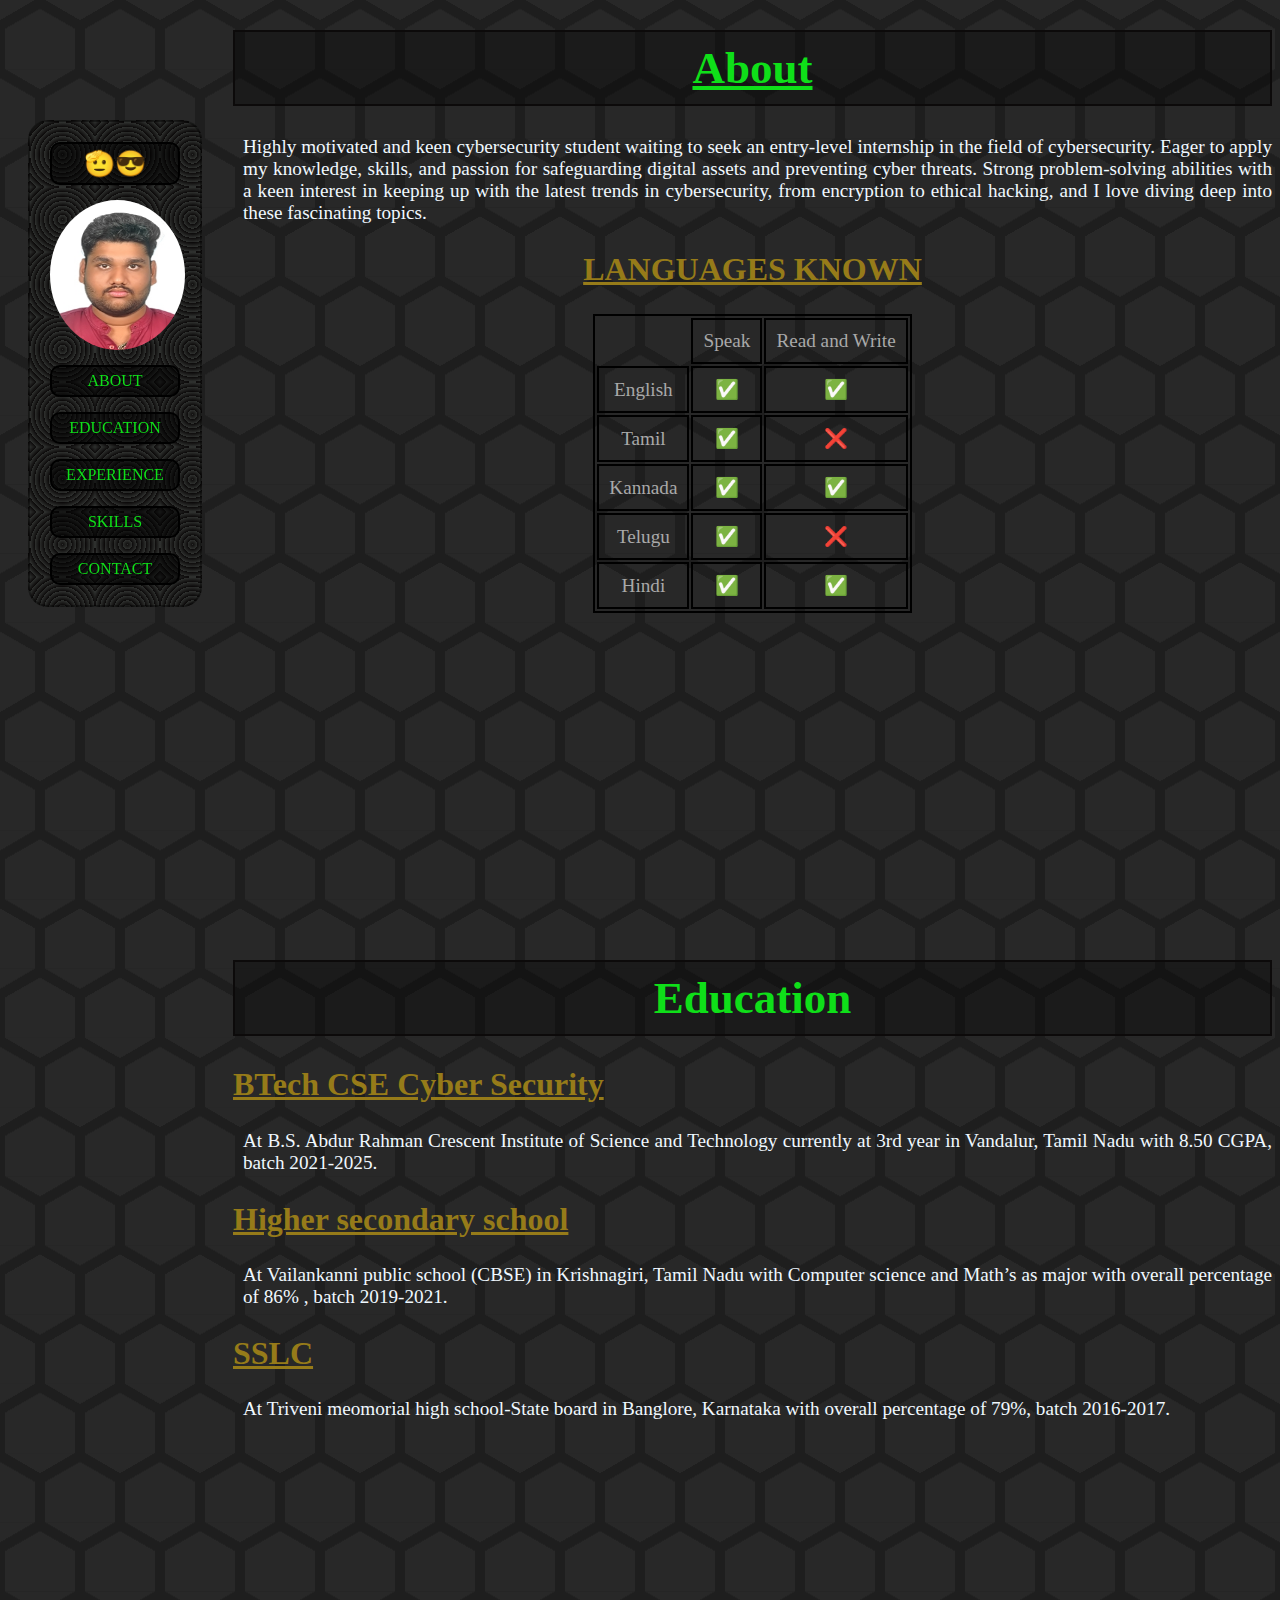
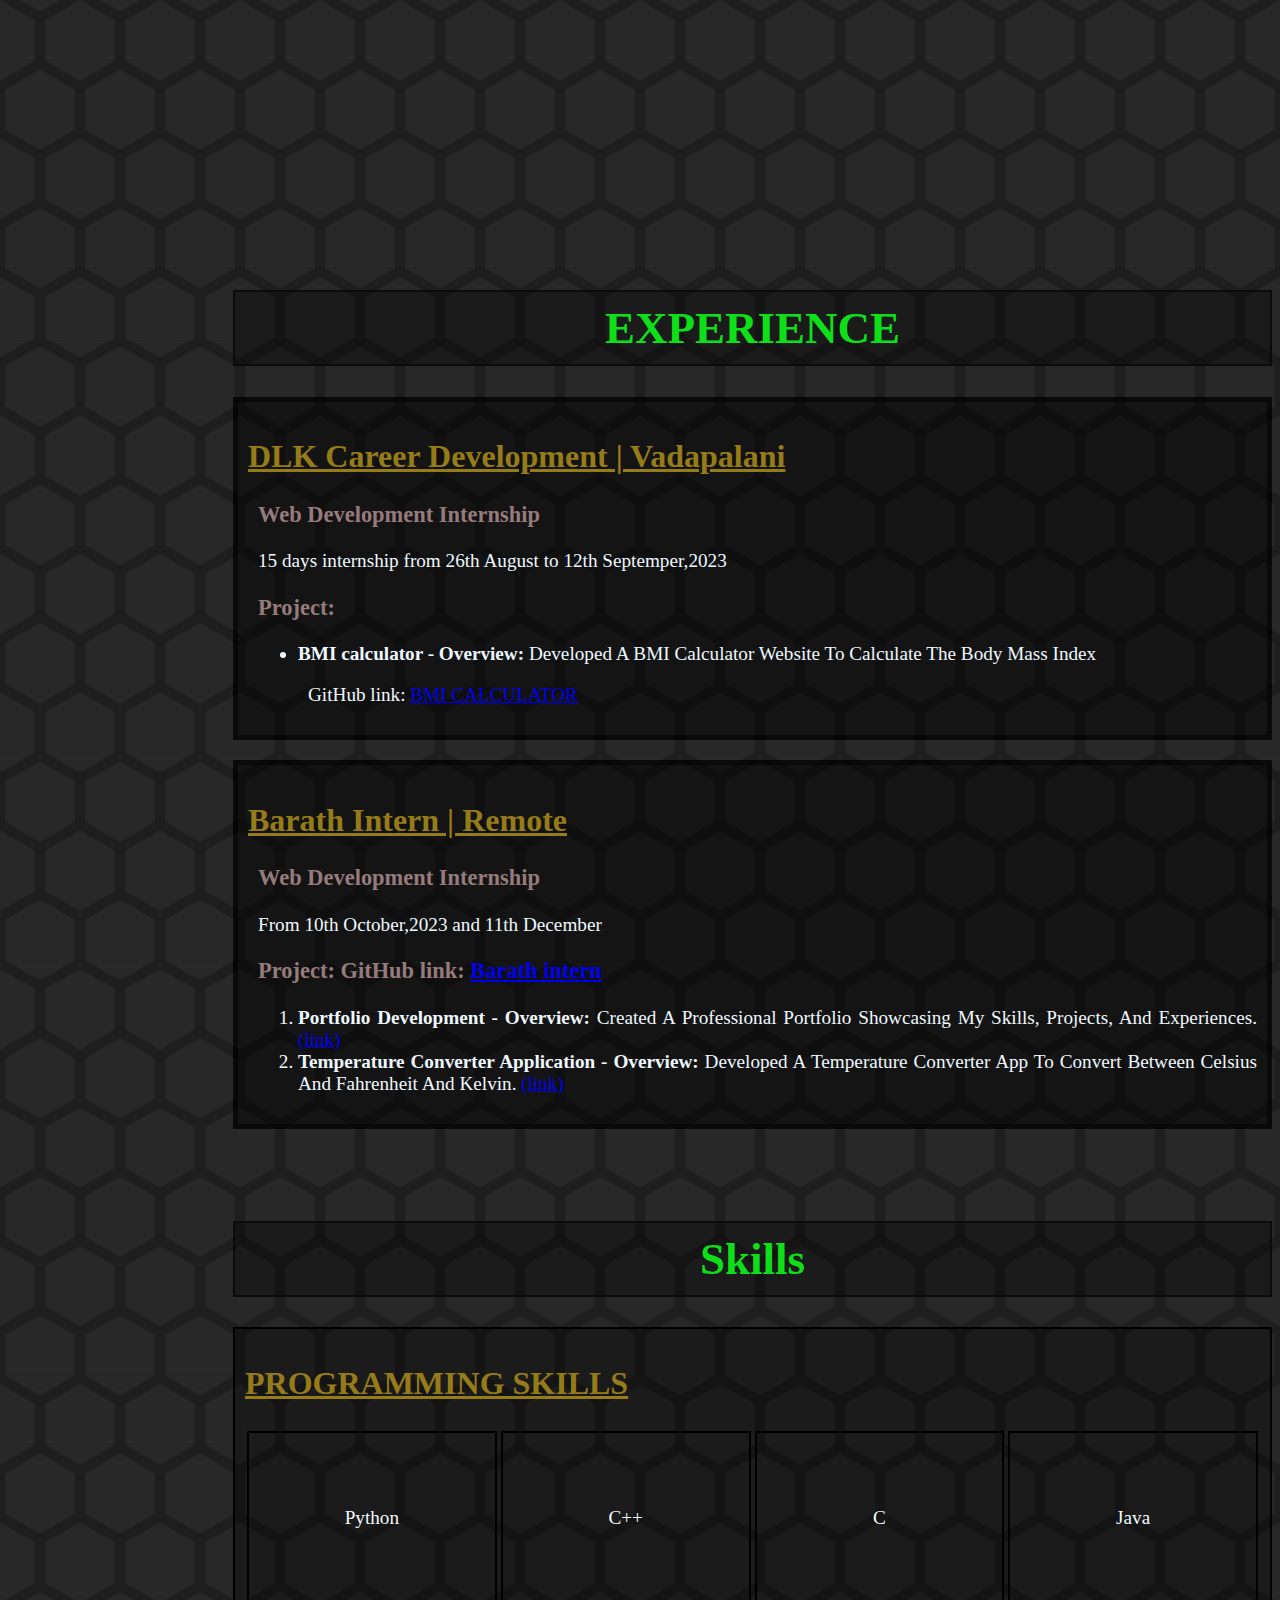
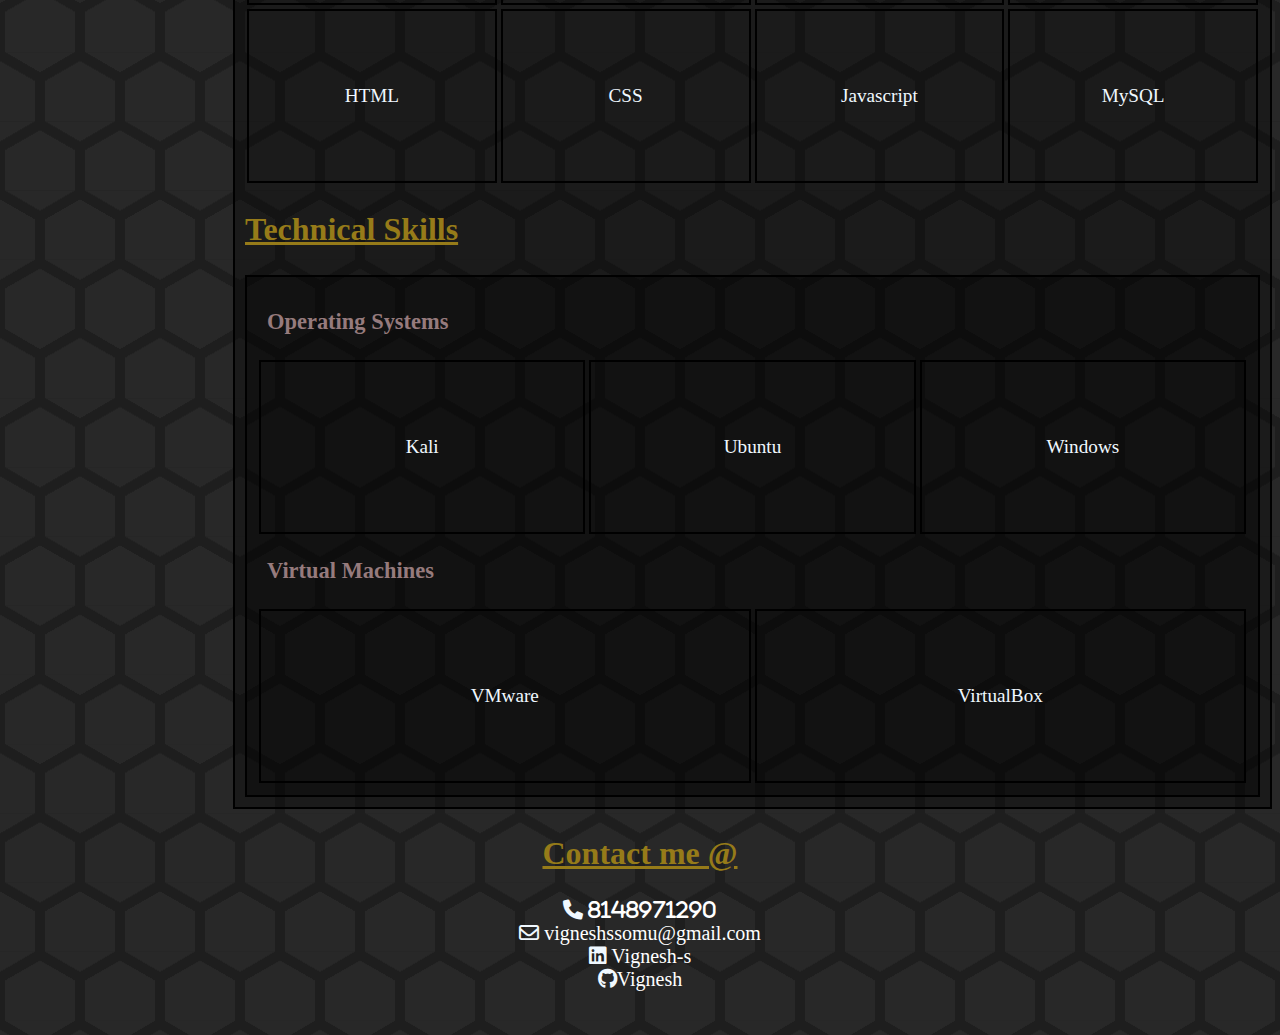
==== index.html @ f504a4af "Create index.html" ====
<!DOCTYPE html>
<html lang="en">
<head>
    <meta charset="UTF-8">
    <meta name="viewport" content="width=device-width, initial-scale=1.0">
    <title>Home index vk</title>
    <link rel="stylesheet" href="style.css">
    <link rel="stylesheet" href="https://cdnjs.cloudflare.com/ajax/libs/font-awesome/6.0.0-beta3/css/all.min.css">
    
</head>
<body>
    <aside>
        <a href="#" id="profile">🫡😎</a> 
        <img src="img/profile.jpg" width="135px" height="150px" alt="profile" style="border-radius: 50%;">
        <a href="#About">ABOUT</a> 
        <a href="#Education">EDUCATION</a> 
        <a href="#EXPERIENCE">EXPERIENCE</a>
        <a href="#SKILLS">SKILLS</a>
        <a href="#contact">CONTACT</a>
        
        
    </aside>

    <article>
        <div id="About" >
            <h1> <u>About</u></h1>
            <p>Highly motivated and keen cybersecurity student waiting to seek an entry-level internship in the field of cybersecurity. Eager to apply my knowledge, skills, and passion for safeguarding digital assets and preventing cyber threats. Strong problem-solving abilities with a keen interest in keeping up with the latest trends in cybersecurity, from encryption to ethical hacking, and I love diving deep into these fascinating topics.</p>
            <H2>LANGUAGES KNOWN</H2>
            <table>
                <th>
                    <td>Speak</td>
                    <td>Read and Write</td>
                </th>
                <tr>
                    <td>English</td>
                    <td>&#9989</td>
                    <td>&#9989</td>
                </tr>
                <tr>
                    <td>Tamil</td>
                    <td>&#9989</td>
                    <td>&#10060</td>
                </tr>
                <tr>
                    <td>Kannada</td>
                    <td>&#9989</td>
                    <td>&#9989</td>
                </tr>
                <tr>
                    <td>Telugu</td>
                    <td>&#9989</td>
                    <td>&#10060</td>
                </tr>
                <tr>
                    <td>Hindi</td>
                    <td>&#9989</td>
                    <td>&#9989</td>
                </tr>
            </table>
            
            
        </div>
        <div id="Education" >
            <h1>Education</h1>
            <h2>BTech CSE Cyber Security </h2>
            <p>At B.S. Abdur Rahman Crescent Institute of Science and Technology  currently at 3rd year in Vandalur, Tamil Nadu with 8.50 CGPA, batch 2021-2025.</p>
            <h2>Higher secondary school</h2>
            <p>At Vailankanni public school (CBSE) in Krishnagiri, Tamil Nadu with Computer science and Math’s as major with overall percentage of 86% , batch 2019-2021.</p>
            <h2>SSLC</h2>
            <p>At Triveni meomorial high school-State board in Banglore, Karnataka with overall percentage of 79%, batch 2016-2017.</p>
        </div>

        <div id="EXPERIENCE" >
            <h1>EXPERIENCE</h1>
            <div>
                <h2>DLK Career Development  |  Vadapalani</h2>
                    <h3>Web Development Internship	</h3>
                    <p>15 days internship from 26th August to 12th Septemper,2023
                    <h3 >Project:</h3>
                    <ul>
                        <li>
                            <b>BMI calculator - Overview:</b> Developed A BMI Calculator Website To Calculate The Body Mass Index
                            <p>
                                GitHub link: <a href="https://github.com/Vicky-Vignesh2004/My-web-pages/blob/main/bmi.html">BMI CALCULATOR</a>
                            </p>
                        </li>
                    </ul>
            </div>
            <div>
                <h2>Barath Intern  | Remote</h2>
                    <h3>Web Development Internship</h3>
                    <p>From 10th October,2023 and 11th December</p>
                    <h3>Project:  GitHub link: <a href="https://github.com/Vicky-Vignesh2004/Bharat-Intern/tree/main">Barath intern</a> </h3>
                    <ol>
                        <li>
                            <b>Portfolio Development - Overview:</b> Created A Professional Portfolio Showcasing My Skills, Projects, And Experiences. <a href="https://github.com/Vicky-Vignesh2004/Bharat-Intern/tree/main/Portfolio">(link)</a>
                        </li>
                        <li>
                            <b>Temperature Converter Application - Overview:</b> Developed A Temperature Converter App To Convert Between Celsius And Fahrenheit And Kelvin. <a href="https://github.com/Vicky-Vignesh2004/Bharat-Intern/tree/main/Temperature%20Converter">(link)</a>
                        </li>
                        
                    </ol>
            </div>
        </div>
        <div id="SKILLS" >
            <h1>Skills</h1>
            <div id="pro-sk">
                <h2>PROGRAMMING SKILLS</h2>
                <div class="skill-card1">
                <div id="py">Python</div>
                <div id="Cpp">C++</div>
                <div id="C">C</div>
                <div id="java">Java</div>
            </div>
            <div class="skill-card2">
                <div id="html">HTML </div>
                <div id="css">CSS</div>
                <div id="js">Javascript</div>
                <div id="mysql">MySQL</div>
            </div>
            <h2>Technical Skills</h2>
            <div id="pro-sk">
                <h3>Operating Systems</h3>
                <div class="Tech_skill_card1">
                    <div id="kali">Kali</div>
                    <div id="ubuntu">Ubuntu</div>
                    <div id="windows">Windows</div>
                </div>
                <h3>Virtual Machines</h3>
                <div class="Tech_skill_card2">
                    <div id="vmware">VMware</div>
                    <div id="vb">VirtualBox</div>
                </div>
            </div>
        </div> 
        
    </article>
    
    <footer id="contact">
        <h2>Contact me @</h2>
        <div>
            <i class="fa-solid fa-phone">  <a href="tel:8148971290">8148971290</a></i><br>
            <i class="fa-regular fa-envelope"></i> <a href="mailto:vigneshssomu@gmail.com ">vigneshssomu@gmail.com</a> <br>
        </div>
        <div>
            <i class="fa-brands fa-linkedin" ></i> <a href="https://www.linkedin.com/in/vignesh-s---">Vignesh-s</a> <br>
            <i class="fa-brands fa-github"></i><a href="https://github.com/Vicky-Vignesh2004/">Vignesh</a>
        </div>
    </footer>

</body>
</html>
---- style.css ----
body{
    
  --s: 40px; /* control the size */

  --c: #0000, #282828 0.5deg 119.5deg, #0000 120deg;
  --g1: conic-gradient(from 60deg at 56.25% calc(425% / 6), var(--c));
  --g2: conic-gradient(from 180deg at 43.75% calc(425% / 6), var(--c));
  --g3: conic-gradient(from -60deg at 50% calc(175% / 12), var(--c));
  background: var(--g1), var(--g1) var(--s) calc(1.73 * var(--s)), var(--g2),
    var(--g2) var(--s) calc(1.73 * var(--s)), var(--g3) var(--s) 0,
    var(--g3) 0 calc(1.73 * var(--s)) #1e1e1e;
  background-size: calc(2 * var(--s)) calc(3.46 * var(--s));
}

aside{
    margin: 20px;
    margin-top: 10vh;
    padding: 20px;
    width: 130px;
    border: 2px solid rgba(0, 0, 0, 0.38);
    border-radius: 20px;
    text-align: center;
    position: fixed;
    display: flex;
    flex-direction: column;
    gap: 15px;

    background-image: repeating-radial-gradient(  #0c0a0a 80%,#2f312f 90%,#3f4549 90%);
    background-size: 65px 65px;
}
aside #profile{
    color: aliceblue;
    font-size: 25px;
}

aside a{
    border: 2px solid black;
    padding: 5px;
    border-radius: 10px;
    text-decoration: none;
    color: rgb(15, 223, 25);
    background-color: rgba(0, 0, 0, 0.5);


}
aside a:hover{
    background-color:rgb(0, 0, 0) ;
    color:  rgb(15, 223, 25);
    box-shadow: 0 0 20px 5px;
    background: transparent;
}


article{
    margin-left: 225px;
    color: aliceblue;
    font-size: larger;
    
}

article h1{
    padding: 10px;
    text-align: center;
    
    border: 2px solid #0c0a0a;
    background-color: rgba(0, 0, 0, 0.3);
    font-size: 45px;
    color:rgb(15, 223, 25);
}
article h1:hover{
    box-shadow: 0 4px 8px 0 rgba(0, 0, 0, 0.2), 0 6px 20px 0 rgba(0, 0, 0, 0.19);
}
article h2{
    font-size: 32px;
    text-decoration: underline;
    color: rgb(150,123, 25);
    
}

article h2:hover{
    font-size: 36px;
    box-shadow: 0 4px 8px 0 rgba(0, 0, 0, 0.2), 0 6px 20px 0 rgba(0, 0, 0, 0.19);
}
article h3{
    color: rgb(150,123, 125);
}

#About h2{
    text-align: center;
}
#About  table{
    margin-left: auto;
    margin-right: auto;
    border: 2px double black;
    text-align: center;
    color: darkgray;
    table-layout: fixed;
}
#About  table:hover{
    background-color: rgba(0, 0, 0,0.2);
    box-shadow: 0 4px 8px 0 rgba(0, 0, 0, 0.2), 0 6px 20px 0 rgba(0, 0, 0, 0.19);
}
#About td{
    border: 2px solid black;
    padding: 10px;
}

#About, #Education, #EXPERIENCE, #SKILLS{
    min-height: 100vh;
    text-align: justify;

}



#EXPERIENCE div{
    border: 5px solid rgba(0, 0, 0,0.5);
    padding: 10px;
    margin: 10px 0px 20px;
    background-color: rgba(0, 0, 0, 0.5);
}

#EXPERIENCE div:hover{
    background-color: rgba(0, 0, 0, 0.8);
    border-radius: 20px;
    box-shadow: 0 4px 8px 10px rgba(0, 0, 0, 0.2), 0 6px 20px 10px rgba(0, 0, 0, 0.19);
}

h3,p,ol,ul{
    margin-left: 10px
}

#pro-sk{
    background-color: rgba(0, 0, 0, 0.3);
    padding: 10px;
    border: 2px solid black;
}
.skill-card1{
    
    width: max;
    display: flex;
    flex-direction: row;
}

.skill-card1 div{
    padding: 10px;
    flex: 1;
    border: 2px solid black;
    text-align: center;
    line-height: 150px;
    height: 150px;
    margin: 2px;
}

.skill-card2{
    
    width: max;
    display: flex;
    flex-direction: row;}

.skill-card2 div{
    padding: 10px;
    flex: 1;
    border: 2px solid black;
    text-align: center;
    line-height: 150px;
    height: 150px;
    margin: 2px;
}
#py:hover{
    
    color: transparent;
    flex: 3;
    background-image: url(img/py.png);
    background-position: center;
    background-repeat: no-repeat;
    background-size: contain;
    
}
#Cpp:hover{
    color: transparent;
    flex: 3;
    background-image: url(img/c++.png);
    background-position: center;
    background-repeat: no-repeat;
    background-size: contain;
}
#C:hover{
    color: transparent;
    flex: 3;
    background-image: url(img/c.png);
    background-position: center;
    background-repeat: no-repeat;
    background-size: contain;
}
#java:hover{
    color: transparent;
    flex: 3;
    background-image: url(img/java.png);
    background-position: center;
    background-repeat: no-repeat;
    background-size: contain;
}
#html:hover{
    color: transparent;
    flex: 3;
    background-image: url(img/html.png);
    background-position: center;
    background-repeat: no-repeat;
    background-size: contain;
}
#css:hover{
    color: transparent;
    flex: 3;
    background-image: url(img/css.png);
    background-position: center;
    background-repeat: no-repeat;
    background-size: contain;
}
#js:hover{
    color: transparent;
    flex: 3;
    background-image: url(img/js.png);
    background-position: center;
    background-repeat: no-repeat;
    background-size: contain;
}
#mysql:hover{
    color: transparent;
    flex: 3;
    background-image: url(img/mysql.png);
    background-position: center;
    background-repeat: no-repeat;
    background-size: contain;
}


.Tech_skill_card1{
    
    width: max;
    display: flex;
    flex-direction: row;
}

.Tech_skill_card1 div{
    padding: 10px;
    flex: 1;
    border: 2px solid black;
    text-align: center;
    line-height: 150px;
    height: 150px;
    margin: 2px;
}

.Tech_skill_card2{
    
    width: max;
    display: flex;
    flex-direction: row;
}

.Tech_skill_card2 div{
    padding: 10px;
    flex: 1;
    border: 2px solid black;
    text-align: center;
    line-height: 150px;
    height: 150px;
    margin: 2px;
}

#kali:hover{
    color: transparent;
    flex: 3;
    background-image: url(img/kali.png);
    background-position: center;
    background-repeat: no-repeat;
    background-size: contain;
}
#ubuntu:hover{
    color: transparent;
    flex: 3;
    background-image: url(img/ubuntu.png);
    background-position: center;
    background-repeat: no-repeat;
    background-size: contain;
}
#windows:hover{
    color: transparent;
    flex: 3;
    background-image: url(img/windows.png);
    background-position: center;
    background-repeat: no-repeat;
    background-size: contain;
}
#vmware:hover{
    color: transparent;
    flex: 3;
    background-image: url(img/vmware.png);
    background-position: center;
    background-repeat: no-repeat;
    background-size: contain;
}
#vb:hover{
    color: transparent;
    flex: 3;
    background-image: url(img/virtualbox.png);
    background-position: center;
    background-repeat: no-repeat;
    background-size: contain;
}


#contact{
    margin: 20px;

}
footer {
    
    height: 20vh;
    text-align: center;
    font-size: 20px;
    color: aliceblue;
    
}
footer a{
    text-decoration: none;
    color: white;
}
footer h2{
    font-size: 32px;
    text-decoration: underline;
    color: rgb(150,123, 25);
}
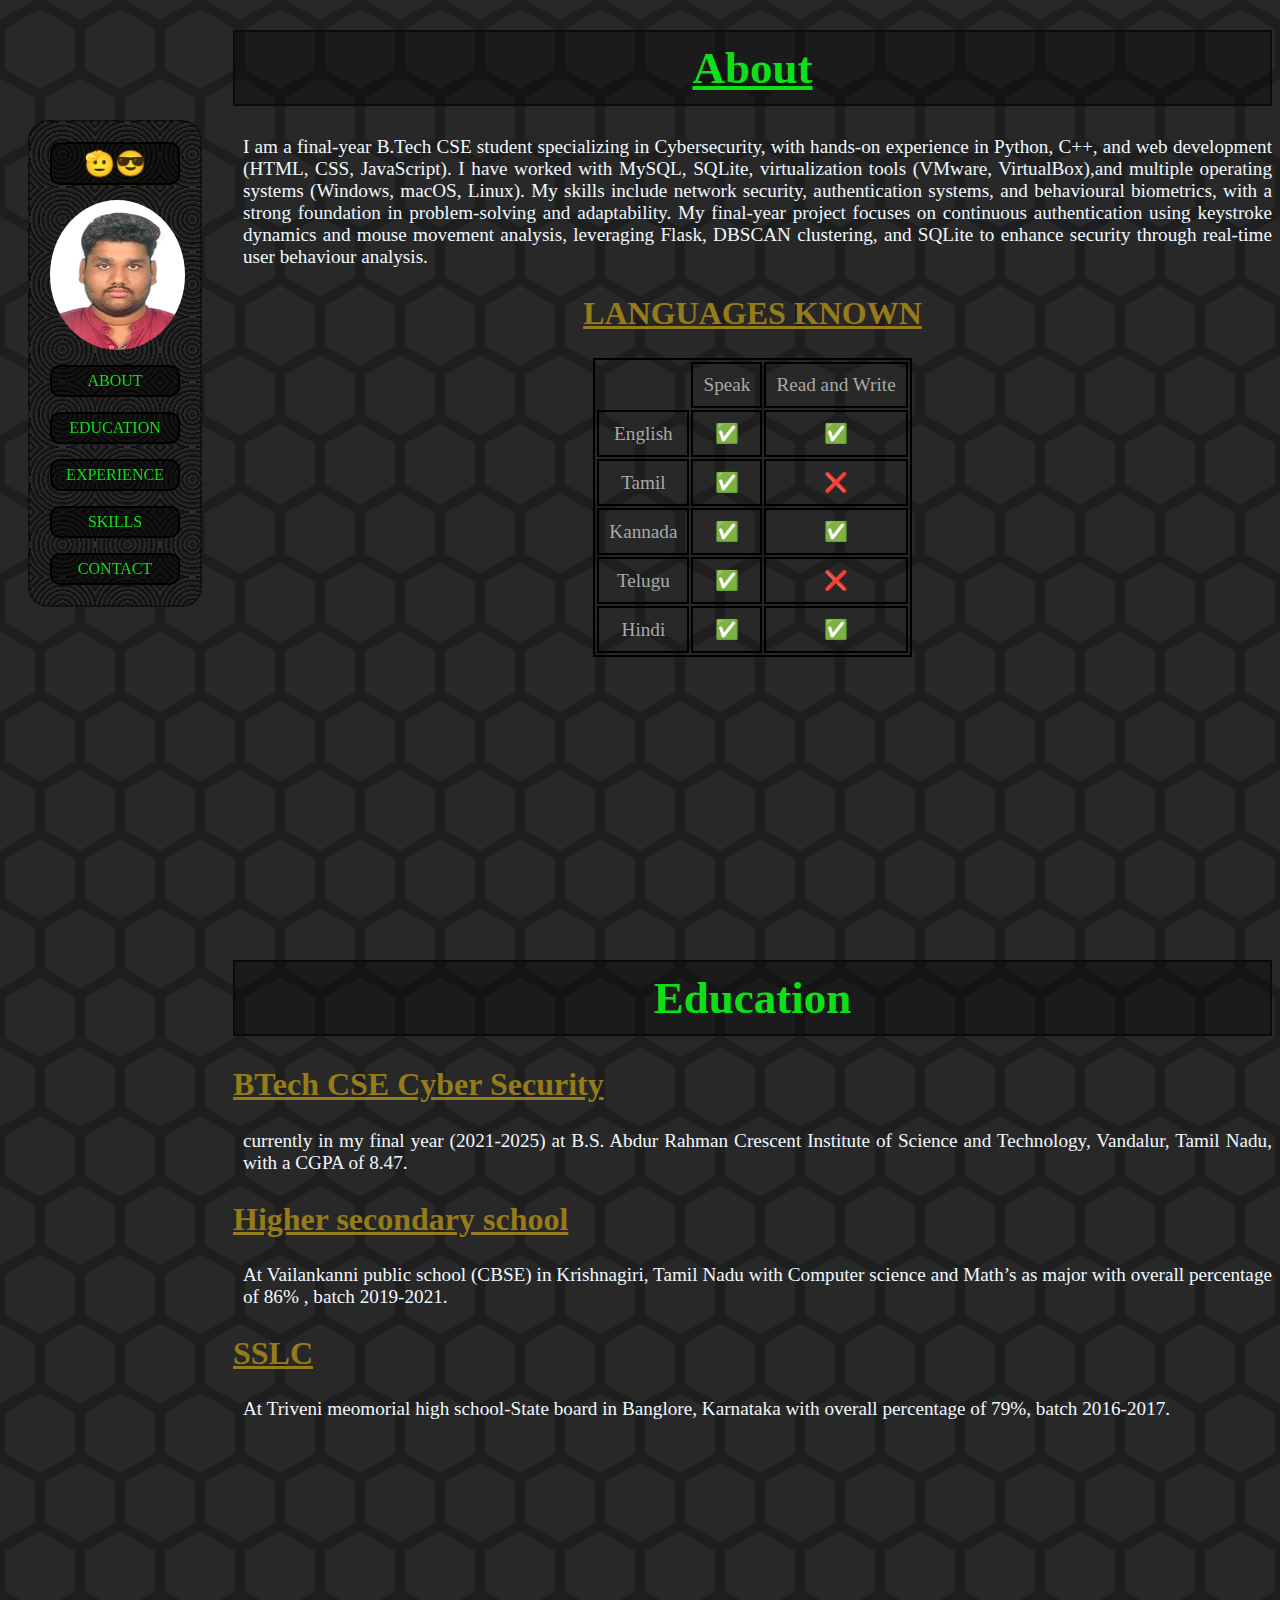
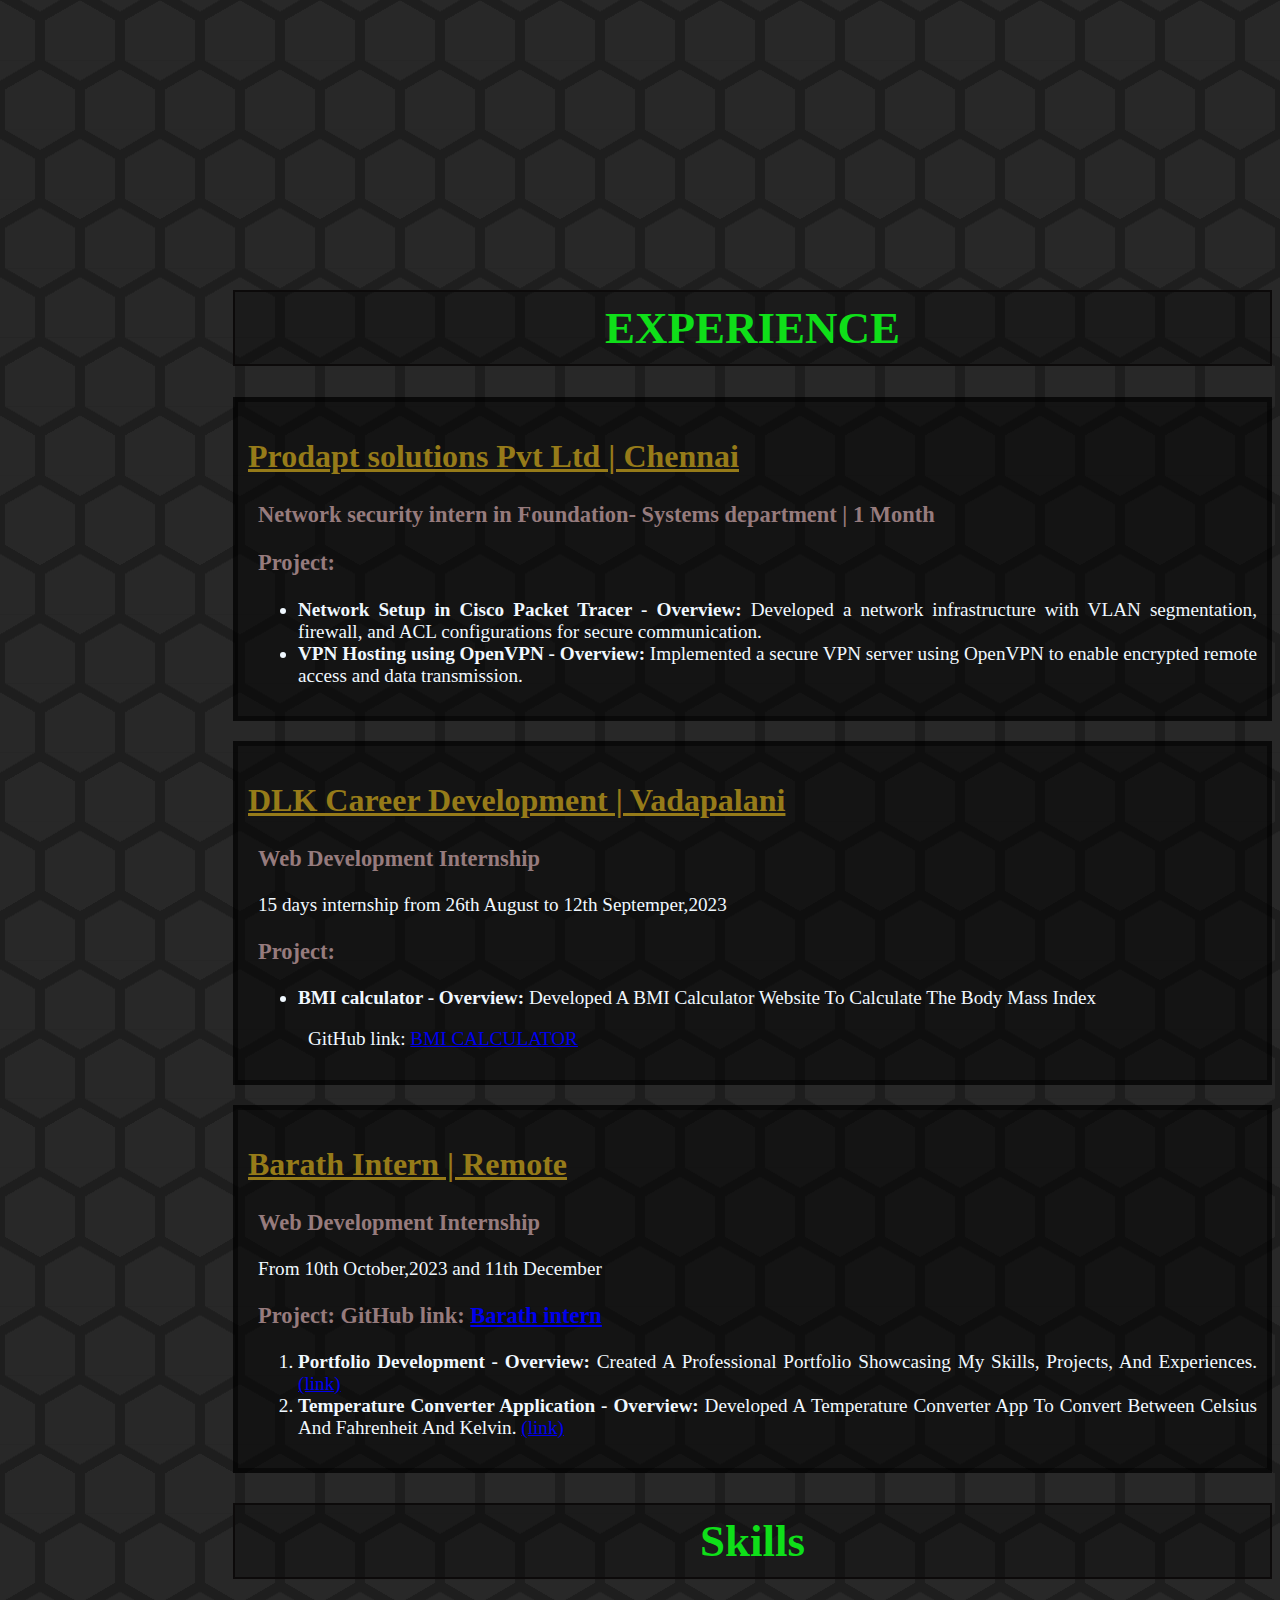
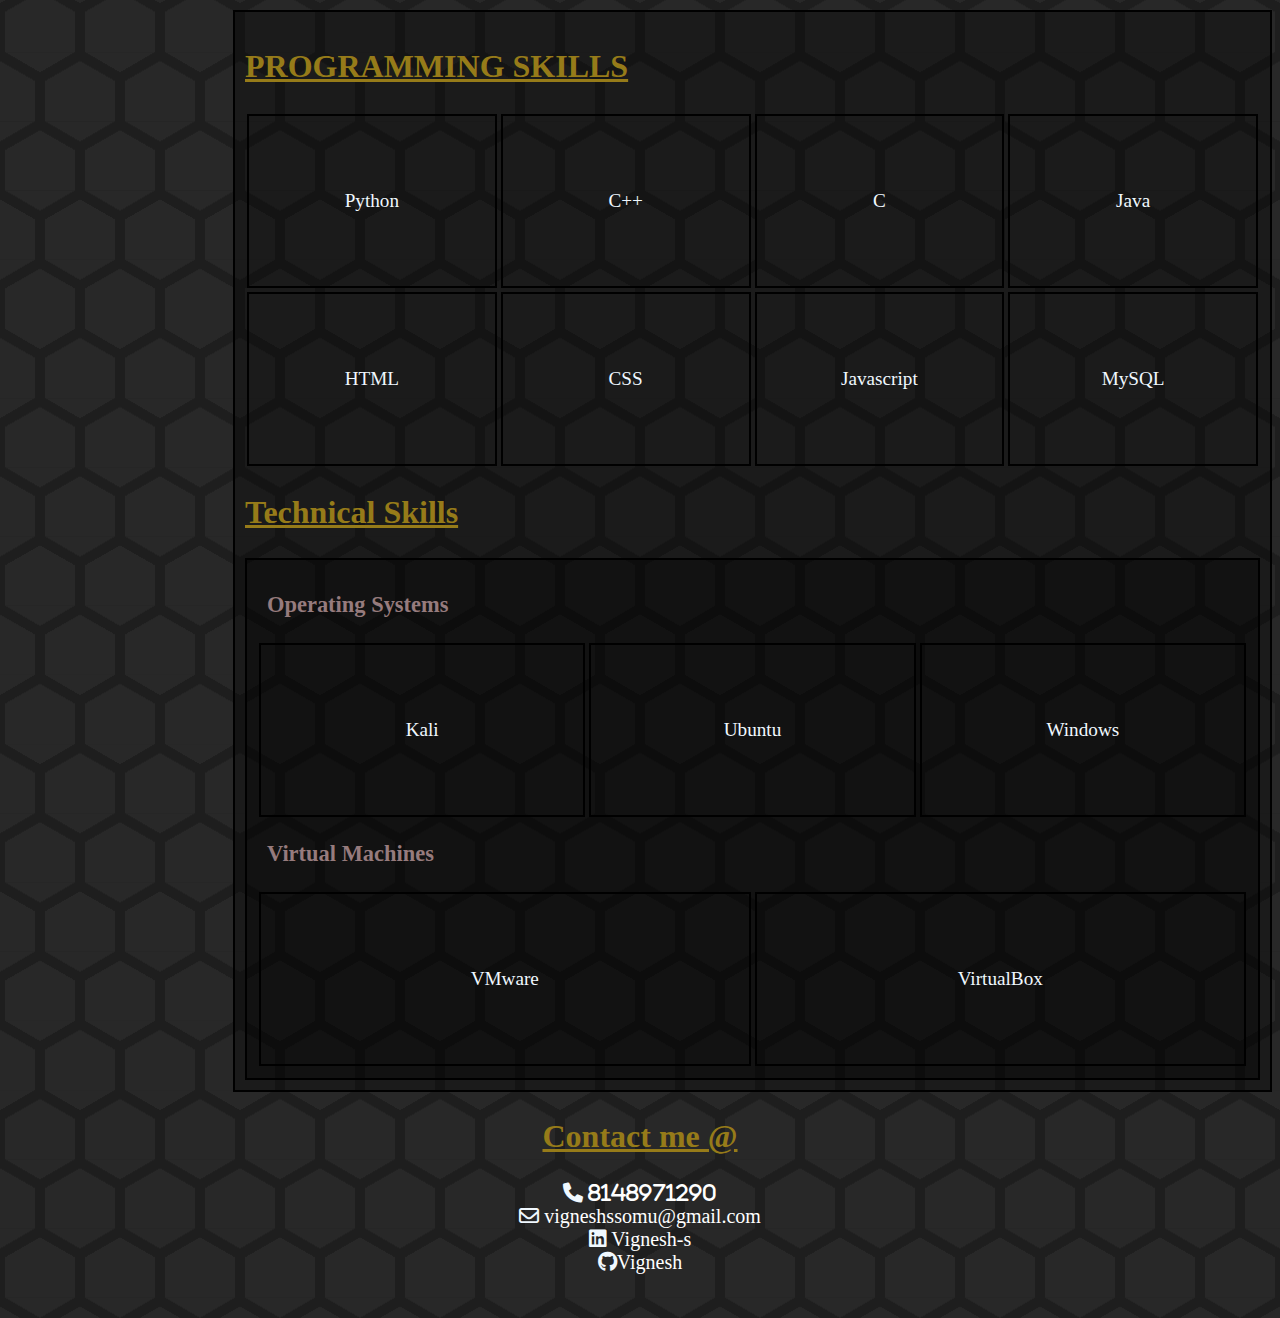
==== commit d35b4861: "Update index.html" ====
--- a/index.html
+++ b/index.html
@@ -24,7 +24,7 @@
     <article>
         <div id="About" >
             <h1> <u>About</u></h1>
-            <p>Highly motivated and keen cybersecurity student waiting to seek an entry-level internship in the field of cybersecurity. Eager to apply my knowledge, skills, and passion for safeguarding digital assets and preventing cyber threats. Strong problem-solving abilities with a keen interest in keeping up with the latest trends in cybersecurity, from encryption to ethical hacking, and I love diving deep into these fascinating topics.</p>
+            <p>I am a final-year B.Tech CSE student specializing in Cybersecurity, with hands-on experience in Python, C++, and web development (HTML, CSS, JavaScript). I have worked with MySQL, SQLite, virtualization tools (VMware, VirtualBox),and multiple operating systems (Windows, macOS, Linux). My skills include network security, authentication systems, and behavioural biometrics, with a strong foundation in problem-solving and adaptability. My final-year project focuses on continuous authentication using keystroke dynamics and mouse movement analysis, leveraging Flask, DBSCAN clustering, and SQLite to enhance security through real-time user behaviour analysis. </p>
             <H2>LANGUAGES KNOWN</H2>
             <table>
                 <th>
@@ -63,7 +63,7 @@
         <div id="Education" >
             <h1>Education</h1>
             <h2>BTech CSE Cyber Security </h2>
-            <p>At B.S. Abdur Rahman Crescent Institute of Science and Technology  currently at 3rd year in Vandalur, Tamil Nadu with 8.50 CGPA, batch 2021-2025.</p>
+            <p>currently in my final year (2021-2025) at B.S. Abdur Rahman Crescent Institute of Science and Technology, Vandalur, Tamil Nadu, with a CGPA of 8.47.</p>
             <h2>Higher secondary school</h2>
             <p>At Vailankanni public school (CBSE) in Krishnagiri, Tamil Nadu with Computer science and Math’s as major with overall percentage of 86% , batch 2019-2021.</p>
             <h2>SSLC</h2>
@@ -72,6 +72,19 @@
 
         <div id="EXPERIENCE" >
             <h1>EXPERIENCE</h1>
+            <div>
+                <h2>Prodapt solutions Pvt Ltd  |  Chennai</h2>
+                    <h3>Network security intern in Foundation- Systems department        |  1 Month</h3>
+                    <h3 >Project:</h3>
+                    <ul>
+                        <li>
+                           <b>Network Setup in Cisco Packet Tracer - Overview:</b> Developed a network infrastructure with VLAN segmentation, firewall, and ACL configurations for secure communication.  
+                        </li>
+                        <li>
+                            <b>VPN Hosting using OpenVPN - Overview:</b> Implemented a secure VPN server using OpenVPN to enable encrypted remote access and data transmission.
+                        </li>
+                    </ul>
+            </div>
             <div>
                 <h2>DLK Career Development  |  Vadapalani</h2>
                     <h3>Web Development Internship	</h3>
@@ -143,7 +156,7 @@
             <i class="fa-regular fa-envelope"></i> <a href="mailto:vigneshssomu@gmail.com ">vigneshssomu@gmail.com</a> <br>
         </div>
         <div>
-            <i class="fa-brands fa-linkedin" ></i> <a href="https://www.linkedin.com/in/vignesh-s---">Vignesh-s</a> <br>
+            <i class="fa-brands fa-linkedin" ></i> <a href="https://www.linkedin.com/in/-s-vignesh">Vignesh-s</a> <br>
             <i class="fa-brands fa-github"></i><a href="https://github.com/Vicky-Vignesh2004/">Vignesh</a>
         </div>
     </footer>
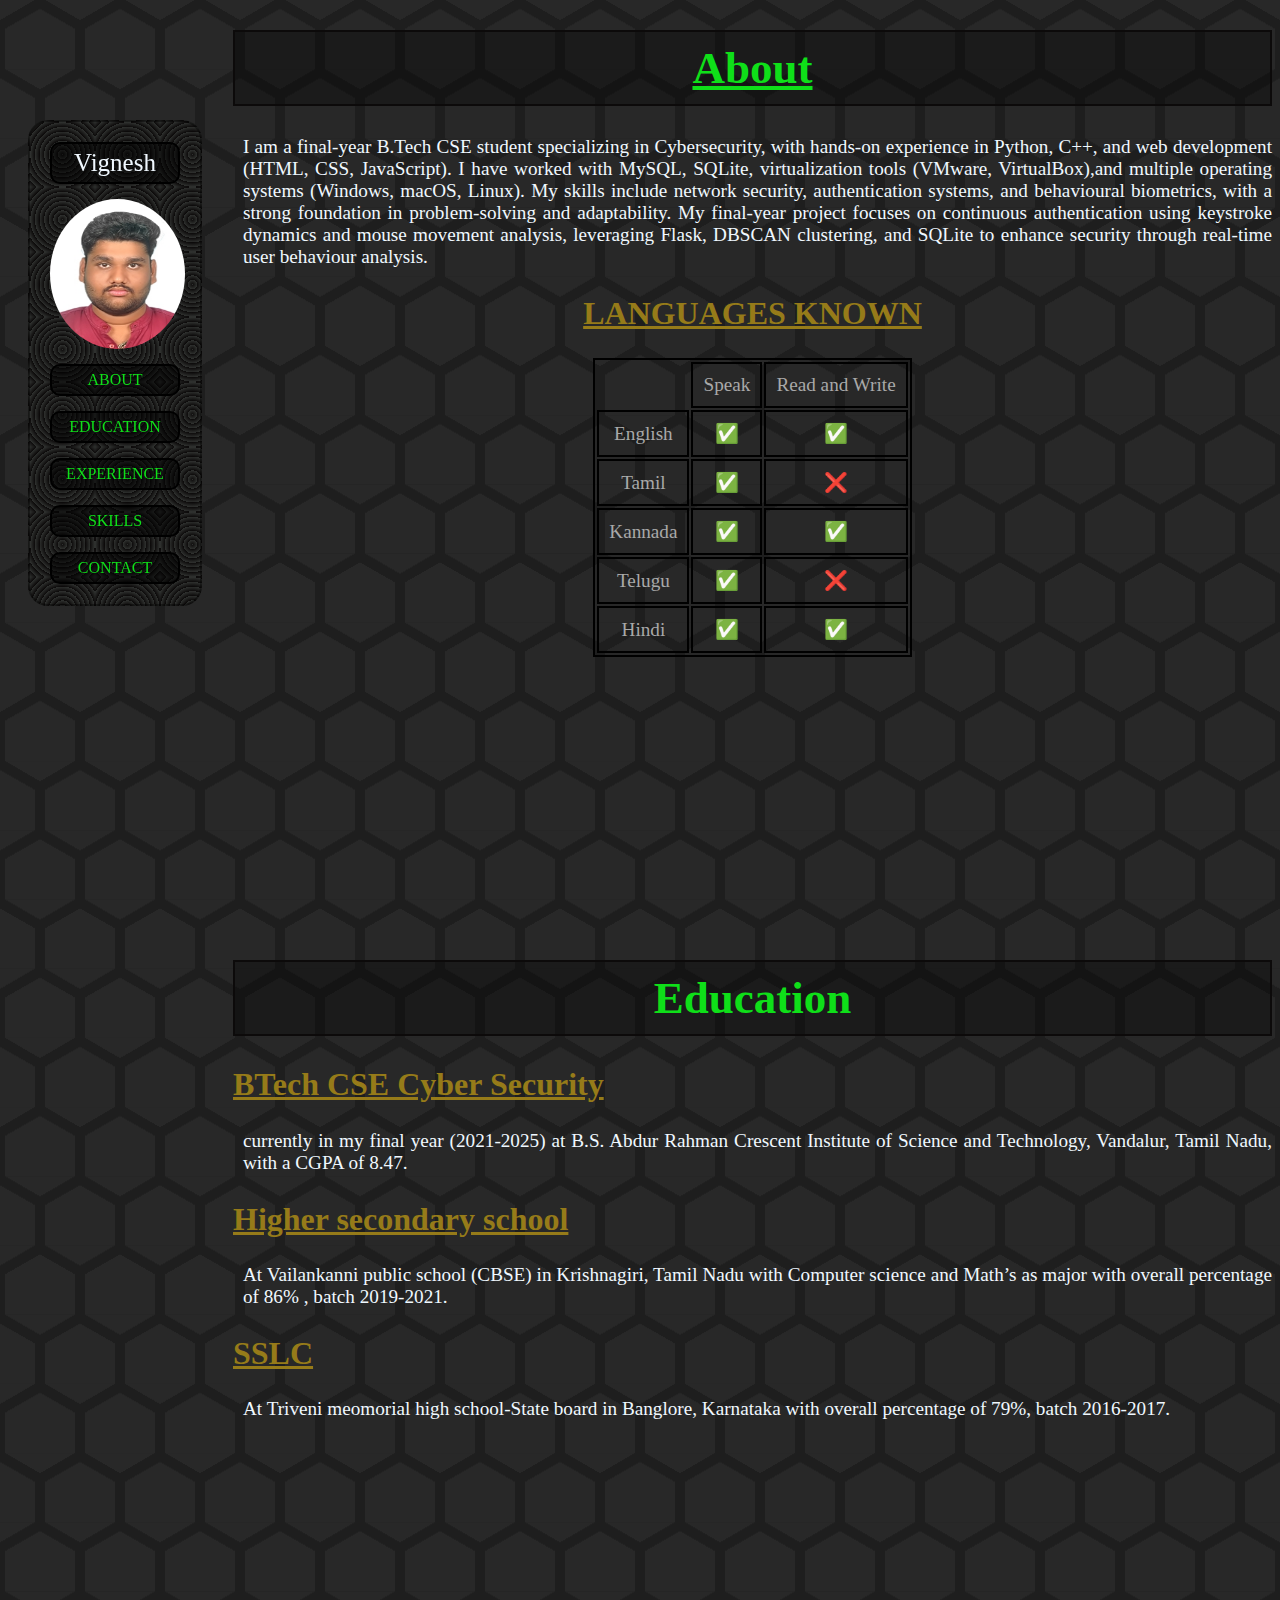
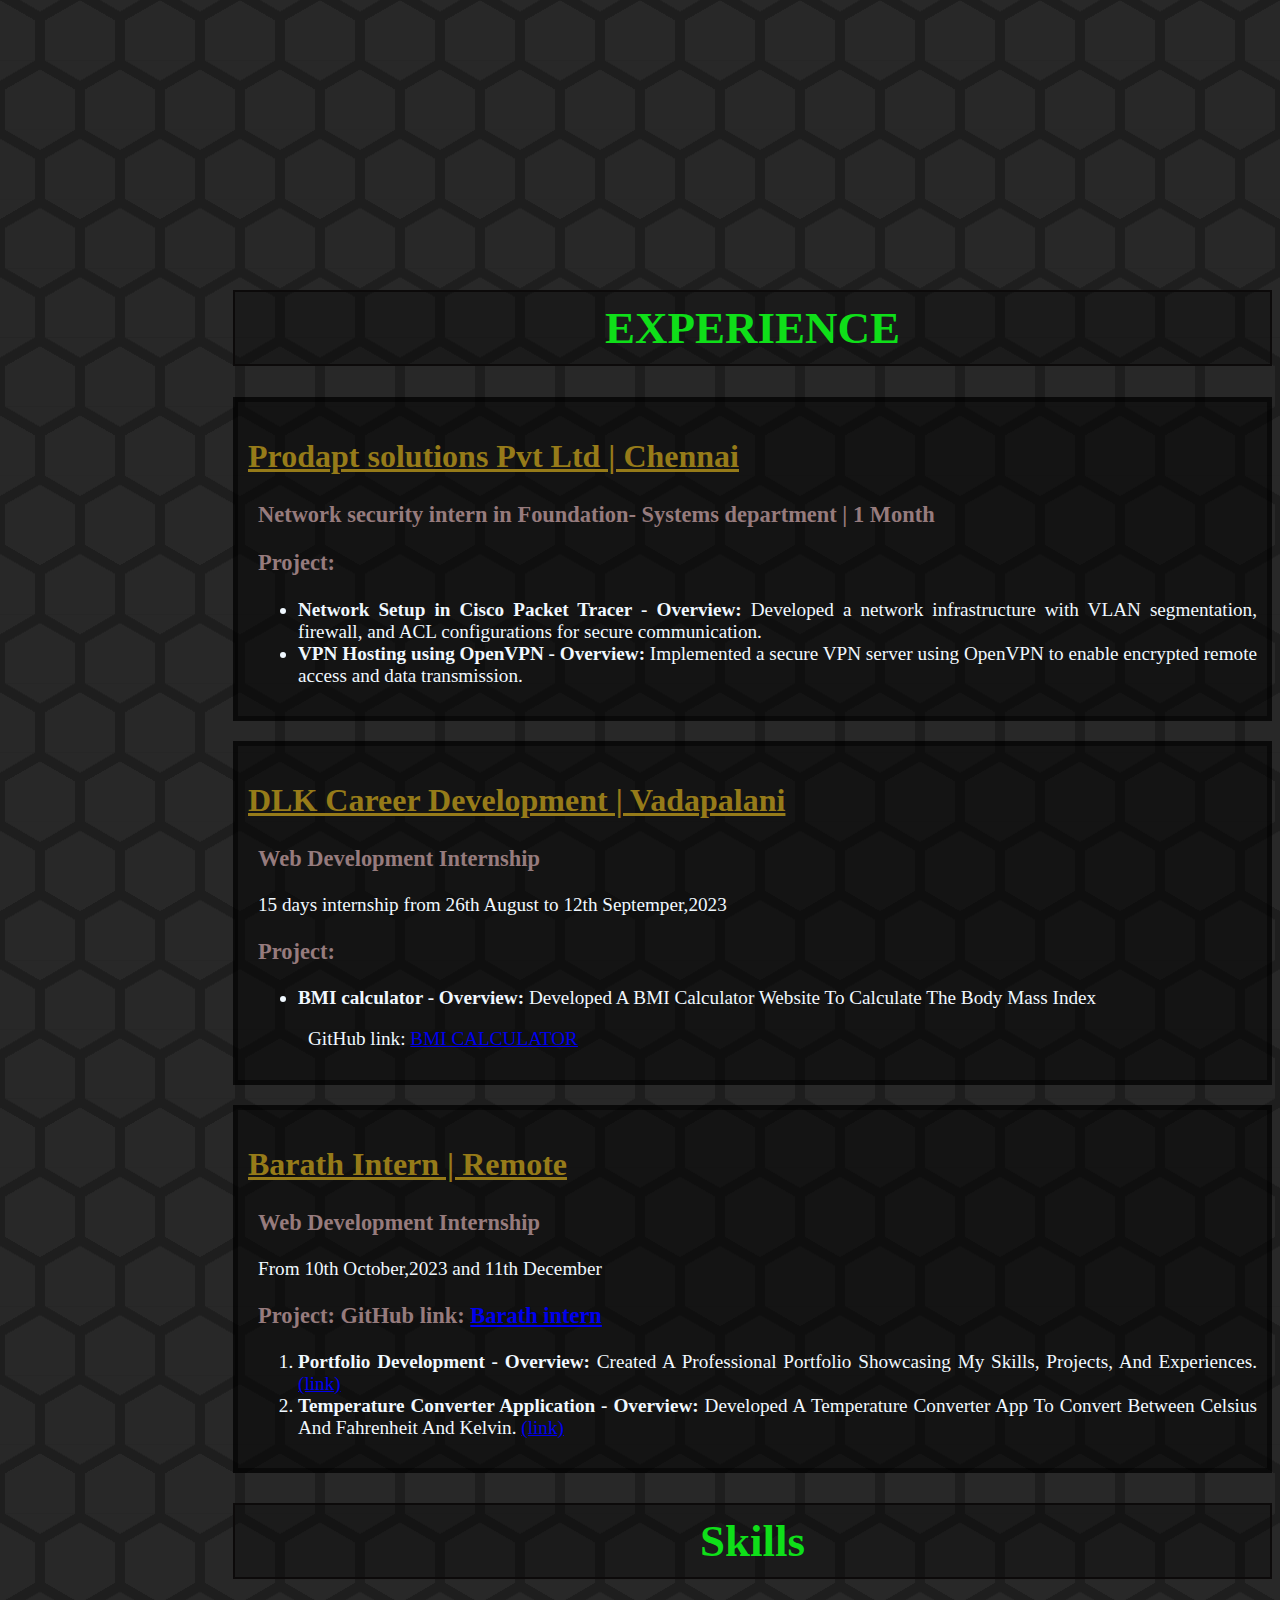
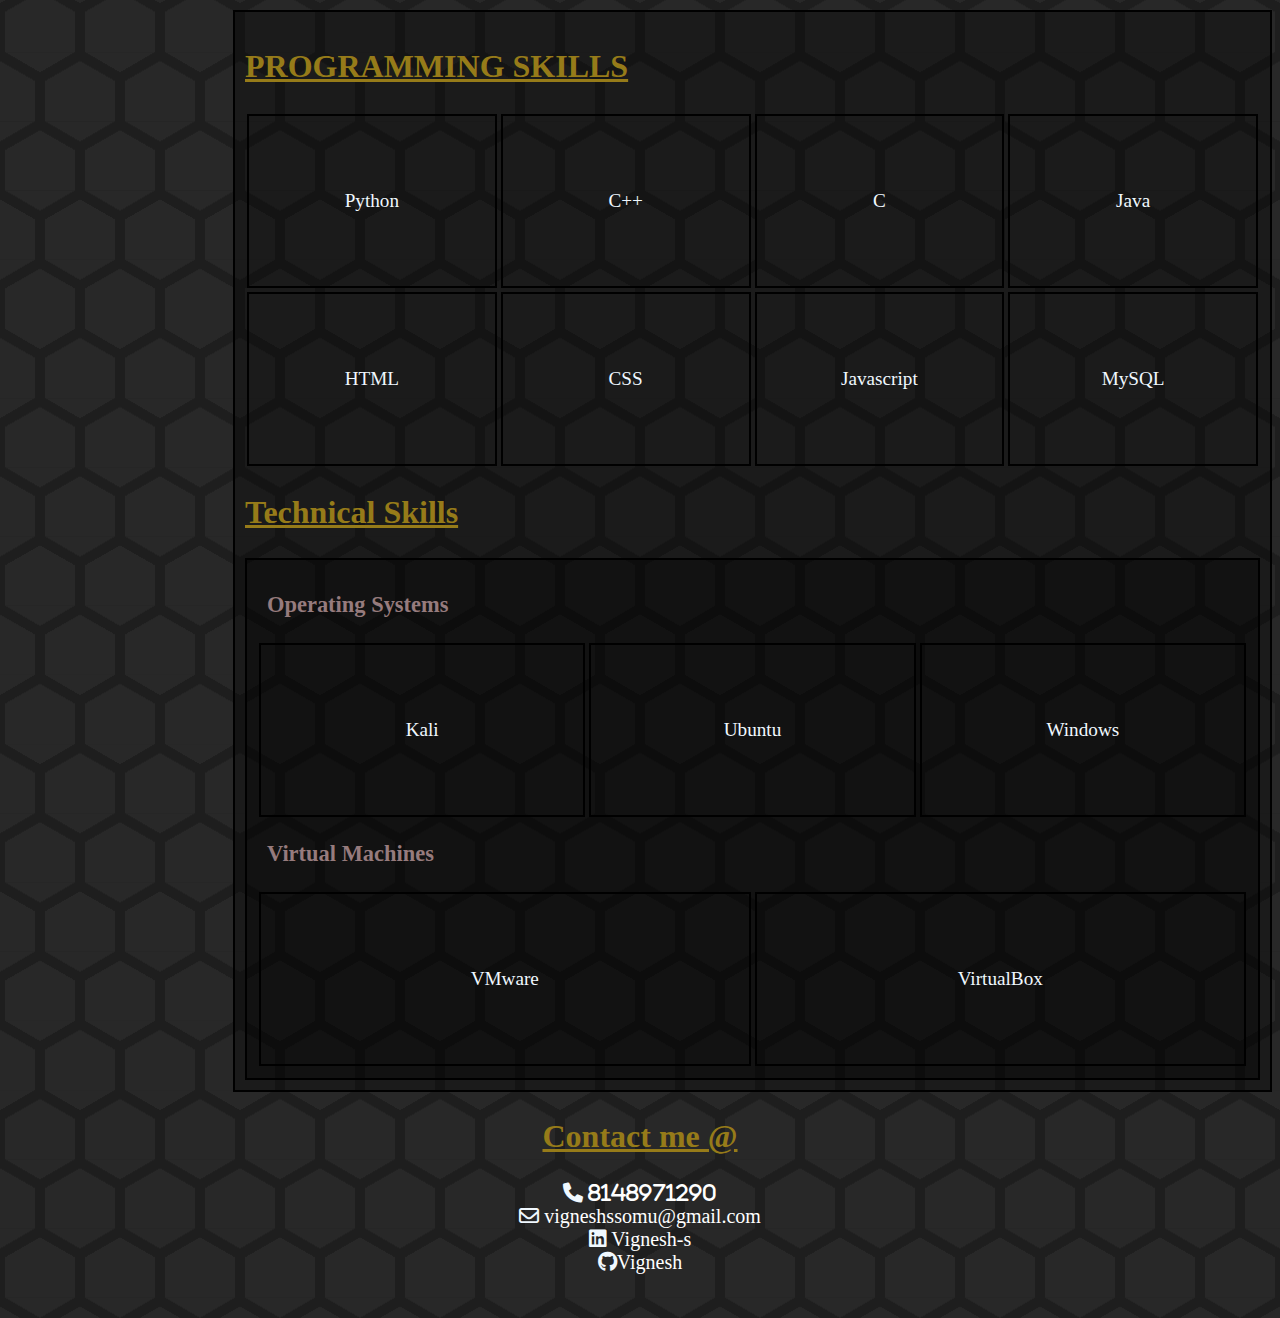
==== commit dab0753f: "Update index.html" ====
--- a/index.html
+++ b/index.html
@@ -10,7 +10,7 @@
 </head>
 <body>
     <aside>
-        <a href="#" id="profile">🫡😎</a> 
+        <a href="#" id="profile">Vignesh</a> 
         <img src="img/profile.jpg" width="135px" height="150px" alt="profile" style="border-radius: 50%;">
         <a href="#About">ABOUT</a> 
         <a href="#Education">EDUCATION</a> 
